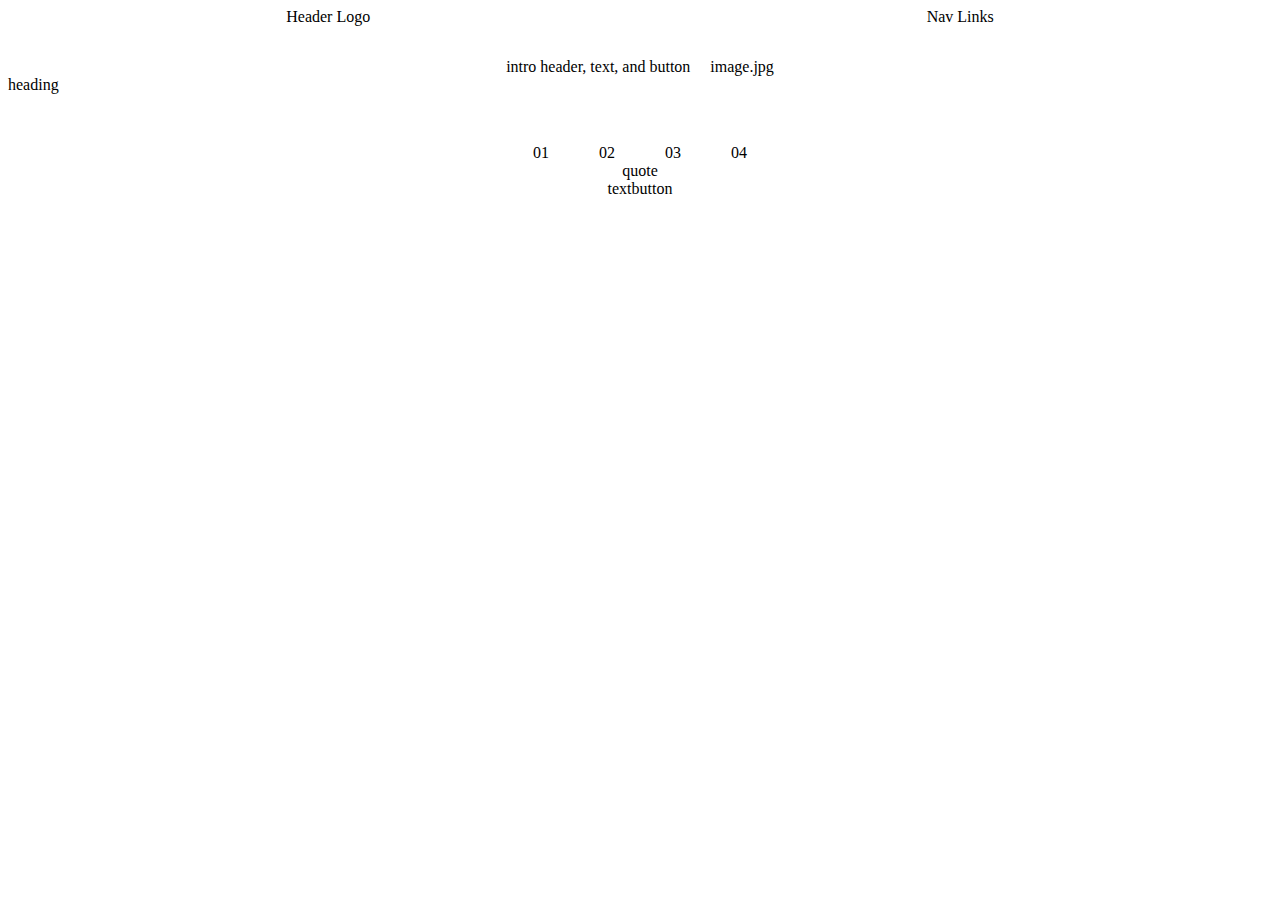
==== index.html @ 846cf69f "Basic HTML and CSS outlines." ====
<!DOCTYPE html>
<html lang="en">
    <head>
        <meta charset="utf-8">
        <link rel="stylesheet" href="style.css">
        <title>The Bra Bus</title>
    </head>

    <body>
        <div class="header">
            <div class="logo">Header Logo</div>
            <div class="navigation">Nav Links</div>
        </div>
        <div class="intro">
            <div class="content">intro header, text, and button</div>
            <div class="image">image.jpg</div>
        </div>
        <div class="info">
            <div class="text">heading</div>
            <div class="cards">
                <div class="card">01</div>
                <div class="card">02</div>
                <div class="card">03</div>
                <div class="card">04</div>
            </div>
        </div>
        <div class="testimonial">
            <div class="quote">quote</div>
        </div>
        <div class="footer">
            <div class="box">
                <div class="text">text</div>
                <div class="button">button</div>
            </div>
        </div>
    </body>
</html>
---- style.css ----
body {
    display: flex;
    flex-direction: column;
}

.header {
    display: flex;
    height: 50px;
    justify-content: space-around;
    align-content: center;
}

.logo {

}

.navigation {

}

.intro {
    display: flex;
    justify-content: center;
    align-content: center;
    gap: 20px;
}

.intro .text {
    color: white;
}

.button {
    
}

.intro .image {

}

.info {
    display: flex;
    flex-direction: column;
    gap: 50px;
}

.info .text {

}

.cards {
    display: flex;
    justify-content: center;
    gap: 50px;
}

.card {

}

.card .text {

}

.testimonial {
    display: flex;
    justify-content: center;
    align-content: center;
}

.testimonial .text {

}

.footer {
    display: flex;
    justify-content: center;
    align-content: center;
}

.box {
    display: flex;
    justify-content: space-around;
    align-content: center;
}

.box .text {

}
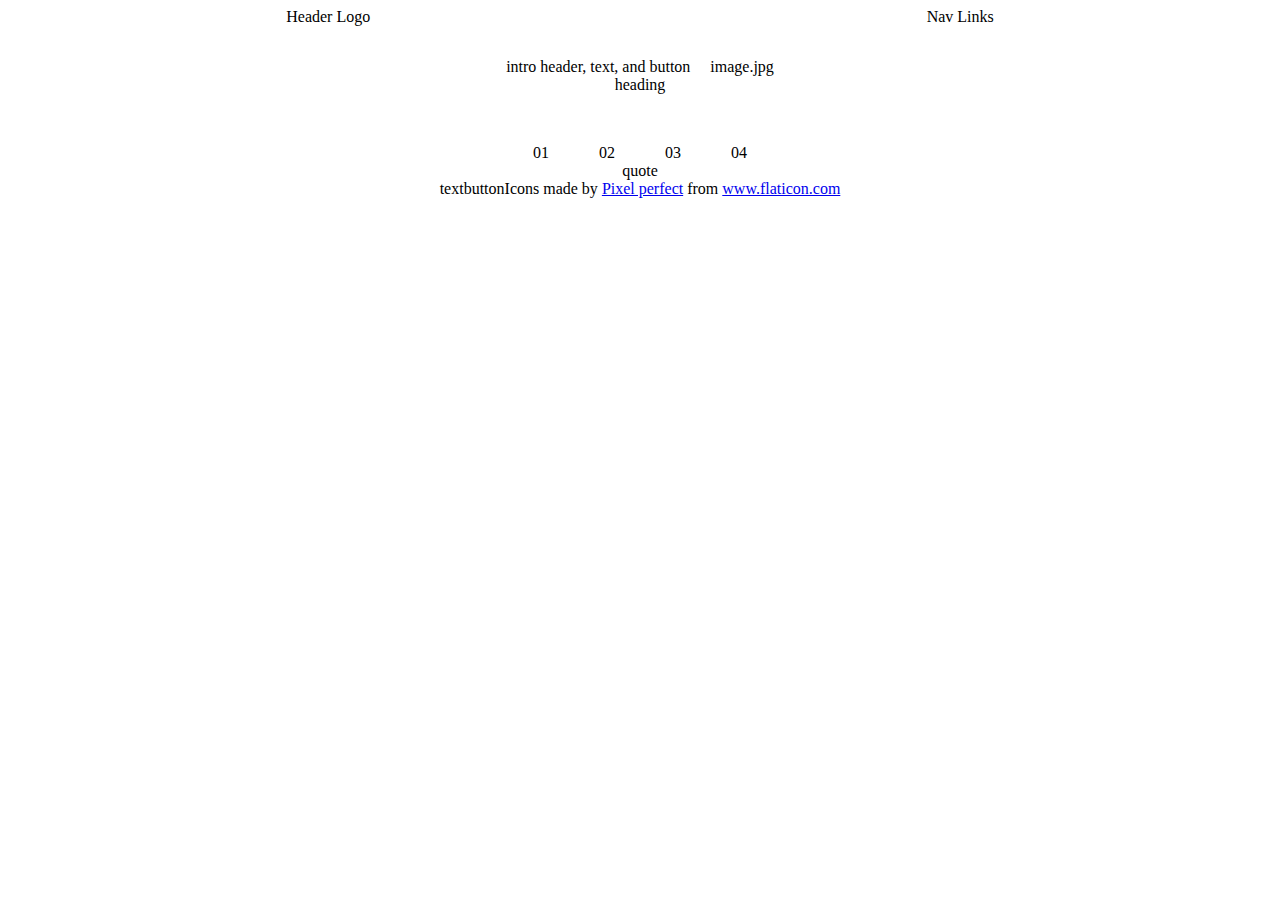
==== commit aac32ceb: "Added credit for icons." ====
--- a/index.html
+++ b/index.html
@@ -31,6 +31,7 @@
             <div class="box">
                 <div class="text">text</div>
                 <div class="button">button</div>
+                <div class="credit">Icons made by <a href="https://www.flaticon.com/authors/pixel-perfect" title="Pixel perfect">Pixel perfect</a> from <a href="https://www.flaticon.com/" title="Flaticon">www.flaticon.com</a></div>
             </div>
         </div>
     </body>
--- a/style.css
+++ b/style.css
@@ -40,6 +40,7 @@
 .info {
     display: flex;
     flex-direction: column;
+    align-items: center;
     gap: 50px;
 }
 
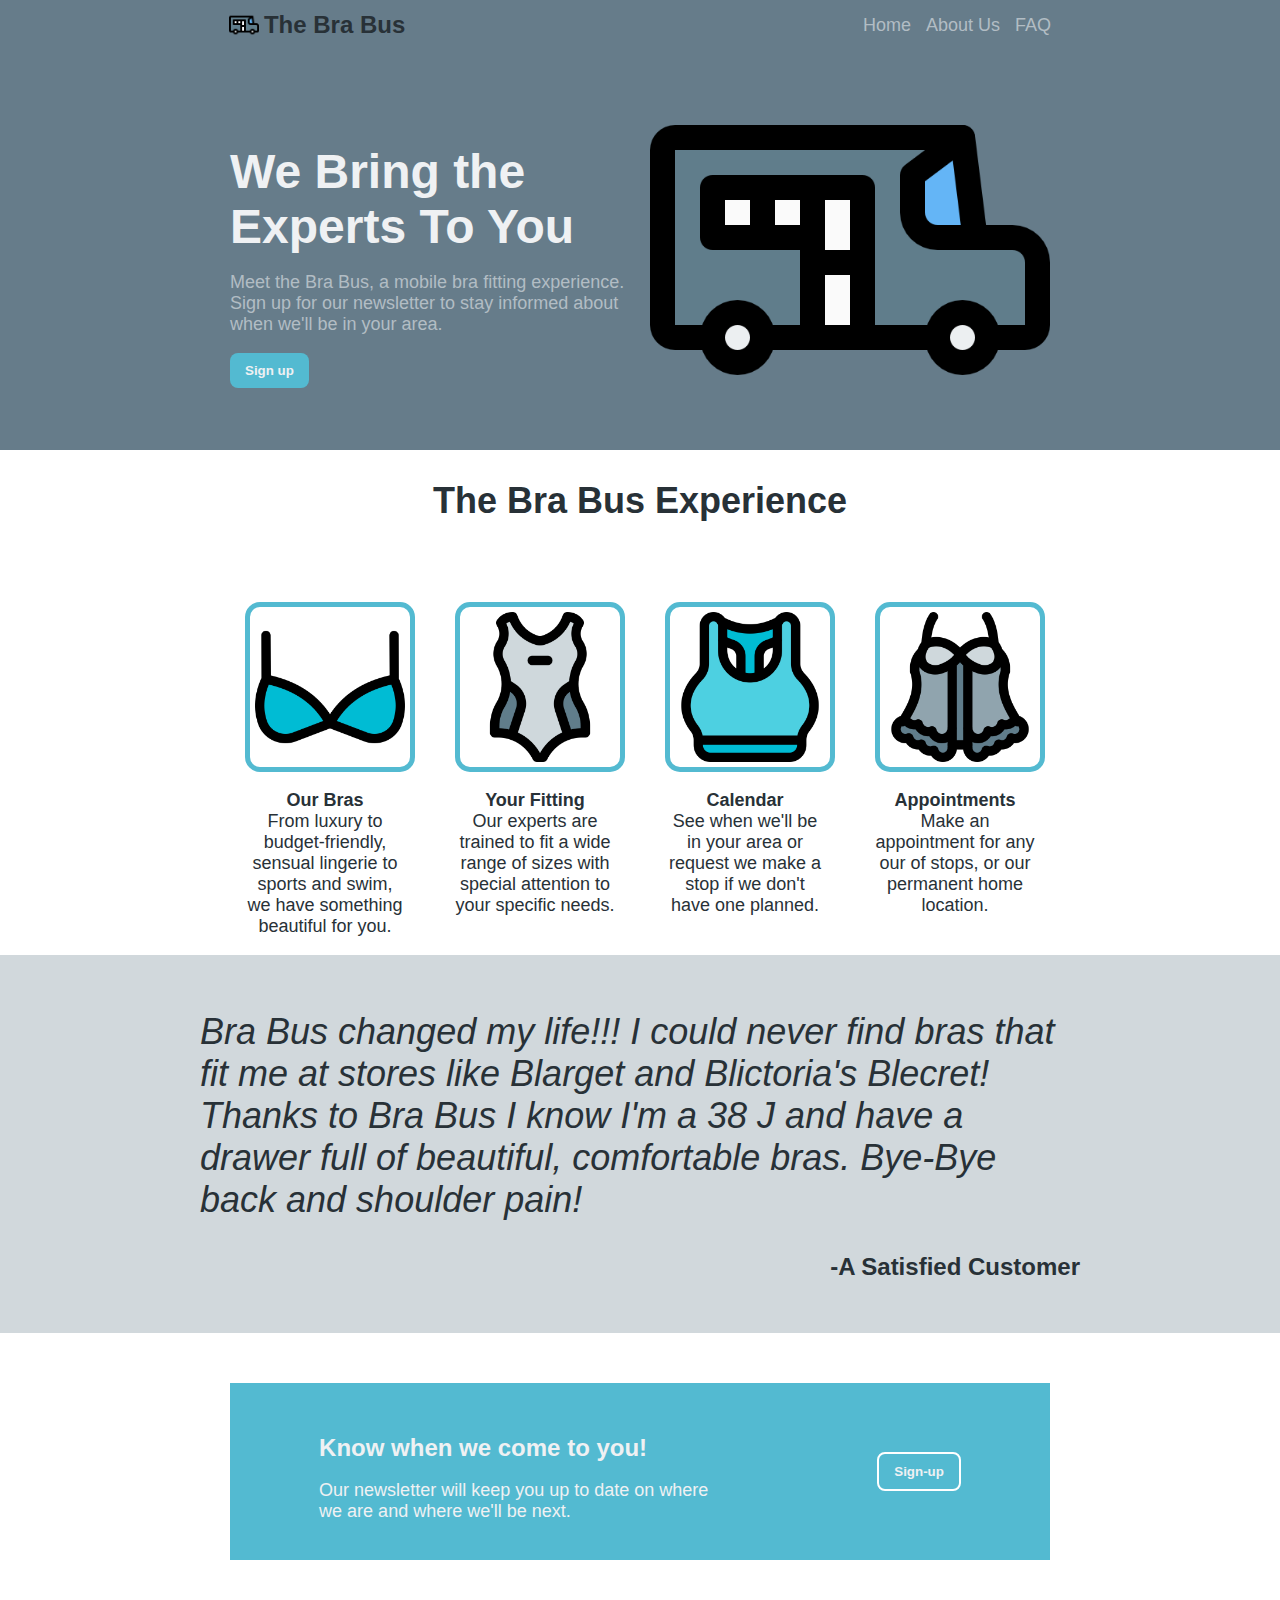
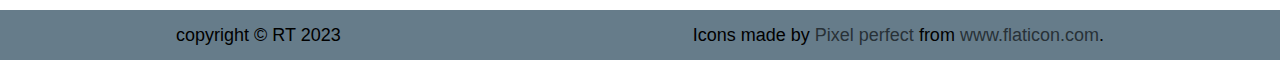
==== commit 18d293a6: "Added colors, text formatting, images, and containers." ====
--- a/index.html
+++ b/index.html
@@ -8,30 +8,65 @@
 
     <body>
         <div class="header">
-            <div class="logo">Header Logo</div>
-            <div class="navigation">Nav Links</div>
+            <div class="logo">
+                <img src="mycollection/png/013-bus.png">
+                <h4>The Bra Bus</h4>
+            </div>
+            <ul>
+                <li>Home</li>
+                <li>About Us</li>
+                <li>FAQ</li>
+            </ul>
         </div>
         <div class="intro">
-            <div class="content">intro header, text, and button</div>
-            <div class="image">image.jpg</div>
+            <div class="text">
+                <h1>We Bring the Experts To You</h1>
+                <p>Meet the Bra Bus, a mobile bra fitting experience. <br> Sign up for our newsletter to stay informed about when we'll be in your area.</p>
+                <button>Sign up</button>
+            </div>
+            <img src="mycollection/png/013-bus.png">
         </div>
         <div class="info">
-            <div class="text">heading</div>
+            <h2>The Bra Bus Experience</h2>
             <div class="cards">
-                <div class="card">01</div>
-                <div class="card">02</div>
-                <div class="card">03</div>
-                <div class="card">04</div>
+                <div class="card">
+                    <img src="mycollection/png/004-bra.png">
+                    <p><strong>Our Bras</strong>
+                    <br>From luxury to budget-friendly, sensual lingerie to sports and swim, we have something beautiful for you.</p>
+                </div>
+                <div class="card">
+                    <img src="mycollection/png/001-swimsuit.png">
+                    <p><strong>Your Fitting</strong>
+                    <br>Our experts are trained to fit a wide range of sizes with special attention to your specific needs.</p>
+                </div>
+                <div class="card">
+                    <img src="mycollection/png/007-sport-bra-1.png">
+                    <p><strong>Calendar</strong>
+                    <br>See when we'll be in your area or request we make a stop if we don't have one planned.</p>
+                    </div>
+                <div class="card">
+                    <img src="mycollection/png/006-babydoll.png">
+                    <p><strong>Appointments</strong>
+                    <br>Make an appointment for any our of stops, or our permanent home location.</p></div>
             </div>
         </div>
         <div class="testimonial">
-            <div class="quote">quote</div>
+            <h3>Bra Bus changed my life!!! I could never find bras that fit me at stores like Blarget and Blictoria's Blecret! Thanks to Bra Bus I know I'm a 38 J and have a drawer full of beautiful, comfortable bras. Bye-Bye back and shoulder pain!</h3>
+            <h4>-A Satisfied Customer</h4>
+        </div>
+        <div class="endnote">
+            <div class="box">
+                <div class="text">
+                    <h4>Know when we come to you!</h4>
+                    <p>Our newsletter will keep you up to date on where we are and where we'll be next.</p>
+                </div>
+                <button>Sign-up</button>
+            </div>
         </div>
         <div class="footer">
-            <div class="box">
-                <div class="text">text</div>
-                <div class="button">button</div>
-                <div class="credit">Icons made by <a href="https://www.flaticon.com/authors/pixel-perfect" title="Pixel perfect">Pixel perfect</a> from <a href="https://www.flaticon.com/" title="Flaticon">www.flaticon.com</a></div>
+             <p>copyright &copy; RT 2023 </p>
+            <div class="credit">
+                Icons made by <a href="https://www.flaticon.com/authors/pixel-perfect" title="Pixel perfect">Pixel perfect</a> from <a href="https://www.flaticon.com/" title="Flaticon">www.flaticon.com</a>.
             </div>
         </div>
     </body>
--- a/style.css
+++ b/style.css
@@ -1,24 +1,84 @@
 body {
     display: flex;
     flex-direction: column;
+    font-family: 'Gill Sans', 'Gill Sans MT', Calibri, 'Trebuchet MS', sans-serif;
+    font-size: 18px;
+    margin: 0;
 }
 
-.header {
+h1 {
+    color: #eff1f3;
+    font-size: 48px;
+    font-weight: bolder;
+    margin-bottom: 0;
+}
+
+h2 {
+    color: #283137;
+    font-size: 36px;
+    font-weight: bolder;
+}
+
+h3 {
+    color: #283137;
+    font-size: 36px;
+    font-weight: lighter;
+    font-style: italic;
+    margin-bottom: 0px;
+}
+
+h4 {
+    color: #283137;
+    font-size: 24px;
+}
+
+a {
+    color: #283137;
+    text-decoration: none;
+}
+
+ul {
+    display: flex;
+    color: #b2bdc4;
+    list-style-type: none;
+    margin: 0;
+    padding: 0;
+    gap: 15px;
+}
+
+button {
+    color: #eff1f3;
+    background-color: #53bad1;
+    font-weight: bold;
+    width: fit-content;
+    height: fit-content;
+    padding: 10px 15px; 
+    border: none;
+    border-radius: 8px;
+}
+
+.header, .footer {
+    background-color: #667c8a;
     display: flex;
     height: 50px;
     justify-content: space-around;
-    align-content: center;
+    align-items: center;
+}
+
+.header img {
+    width: 30px;
+    height: 30px;
+    margin-right: 5px;
 }
 
 .logo {
-
-}
-
-.navigation {
-
+    display: flex;
+    align-items: center;
 }
 
 .intro {
+    color: #eff1f3;
+    background-color: #667c8a;
     display: flex;
     justify-content: center;
     align-content: center;
@@ -26,64 +86,98 @@
 }
 
 .intro .text {
-    color: white;
+    color: #b2bdc4;
+    display: flex;
+    flex-direction: column;
+    justify-content: center;
+    width: 400px;
 }
 
-.button {
-    
-}
-
-.intro .image {
-
+.intro img {
+    width: 400px;
+    height: auto;
 }
 
 .info {
+    color: #b2bdc4;
     display: flex;
     flex-direction: column;
     align-items: center;
     gap: 50px;
 }
 
-.info .text {
-
+.info .heading {
+    color: #283137;
+    font-size: 36px;
+    font-weight: bolder;
 }
 
 .cards {
     display: flex;
     justify-content: center;
+    align-content: center;
     gap: 50px;
 }
 
 .card {
-
+    display: flex;
+    flex-direction: column;
+    width: 160px;
+    align-content: center;
+}
+.card img{
+    width: 150px;
+    height: 150px;
+    border: 5px solid #53bad1;
+    border-radius: 15px;
+    padding: 5px;
 }
 
-.card .text {
-
+.card p {
+    color: #283137;
+    font-weight: light;
+    text-align: center;
 }
 
 .testimonial {
+    background-color: #D1D8DC;
+    display: flex;
+    flex-direction: column;
+    justify-content: center;
+    align-content: center;
+    padding: 20px 200px;
+}
+
+.testimonial h4 {
+    align-self: flex-end;
+}
+
+.endnote {
     display: flex;
     justify-content: center;
     align-content: center;
-}
-
-.testimonial .text {
-
-}
-
-.footer {
-    display: flex;
-    justify-content: center;
-    align-content: center;
+    padding: 50px;
 }
 
 .box {
+    color: #eff1f3;
+    background-color: #53bad1;
     display: flex;
     justify-content: space-around;
-    align-content: center;
+    align-items: center;
+    width: 800px;
+    padding: 20px 10px;
 }
 
 .box .text {
+    width: 400px;
+}
 
+.box h4 {
+    color: #eff1f3;
+    margin-bottom: 0;
 }
+
+.box button {
+    border: 2px solid white;
+}